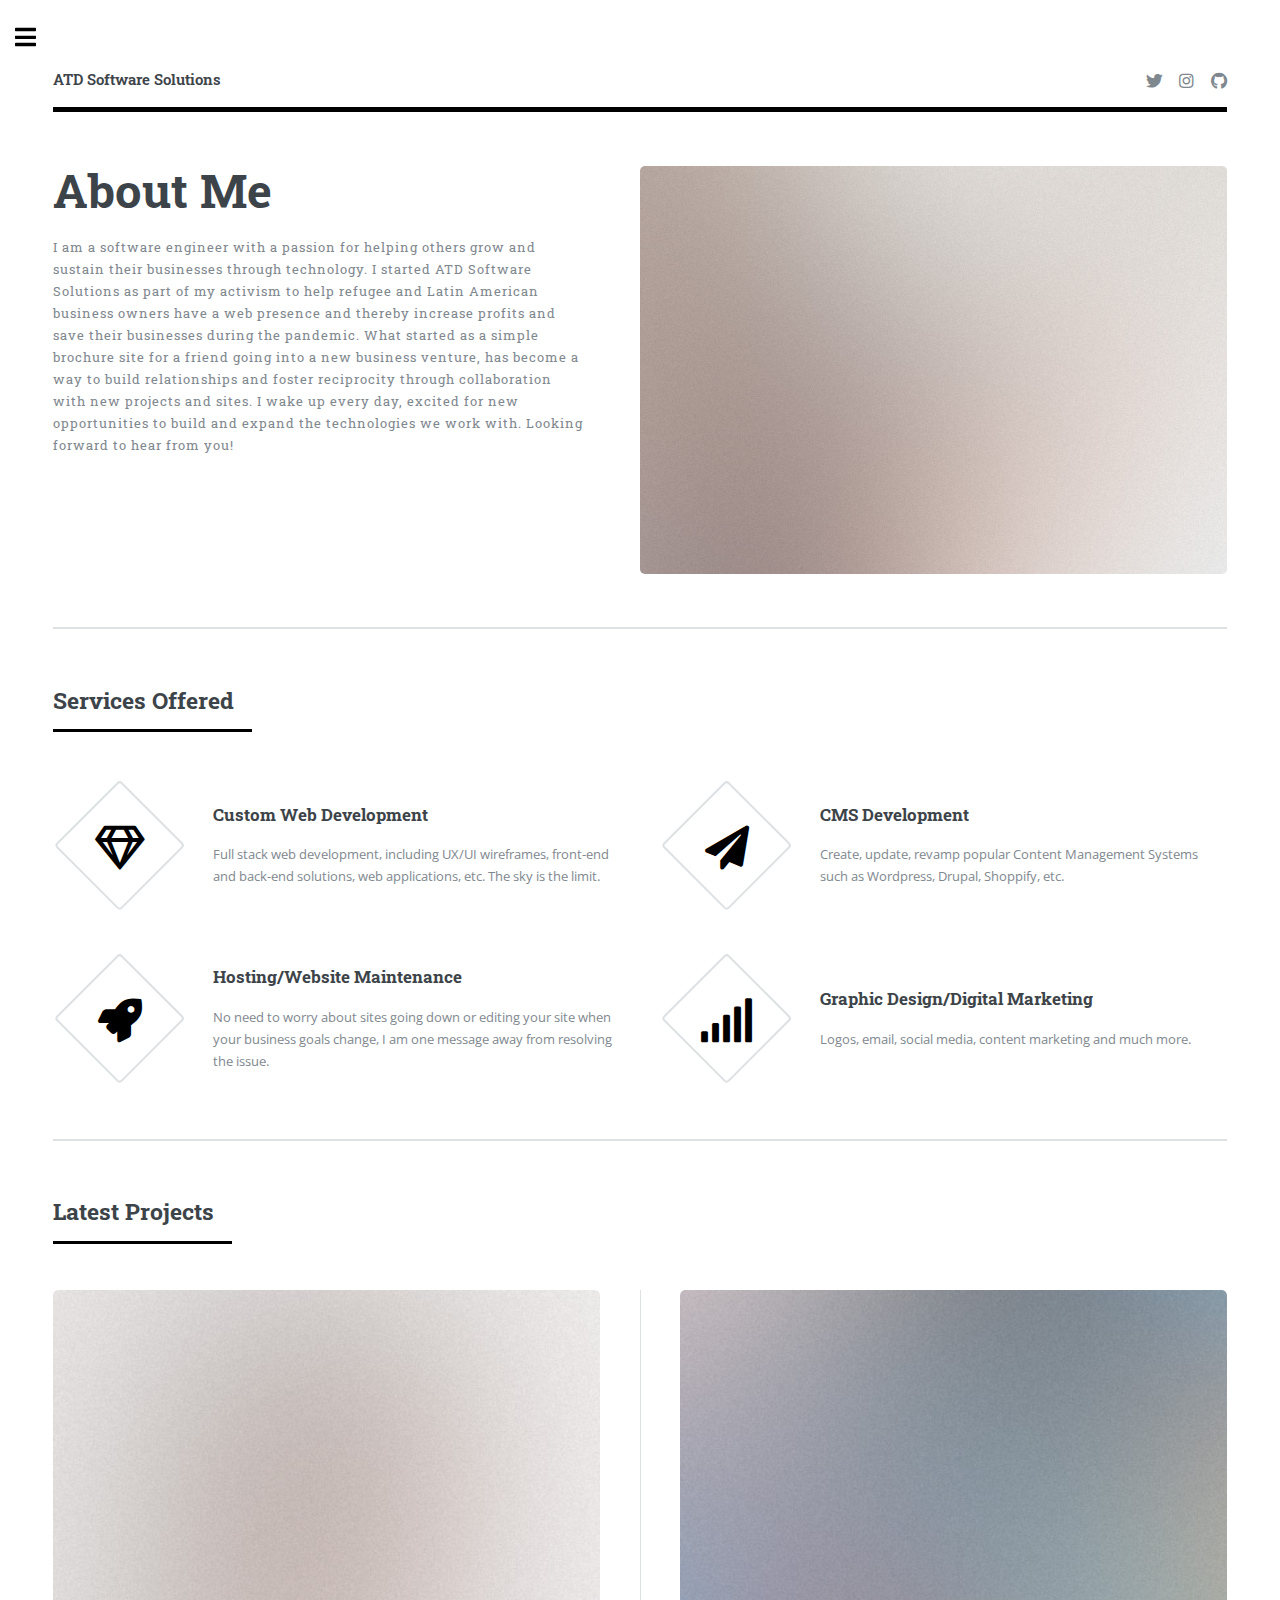
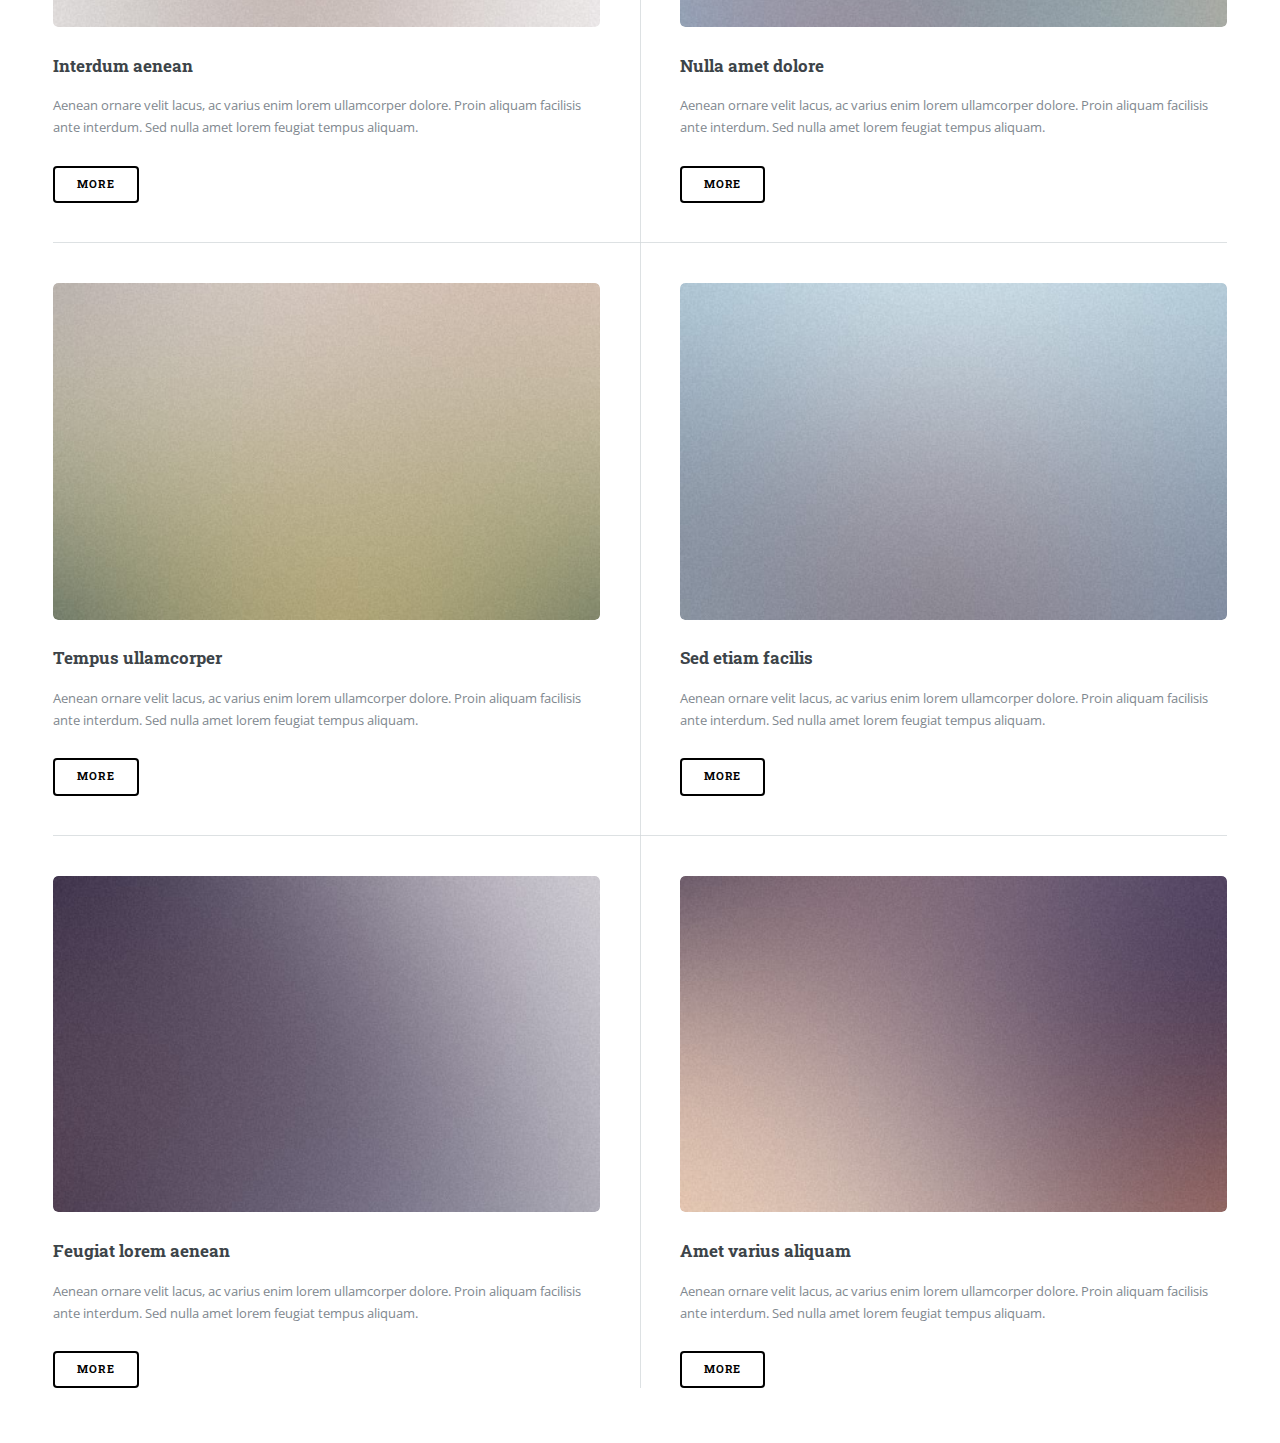
==== generic.html @ 8bf87905 "first commit" ====
<!DOCTYPE HTML>
<!--
	Editorial by HTML5 UP
	html5up.net | @ajlkn
	Free for personal and commercial use under the CCA 3.0 license (html5up.net/license)
-->
<html>
	<head>
		<title>Editorial by HTML5 UP</title>
		<meta charset="utf-8" />
		<meta name="viewport" content="width=device-width, initial-scale=1, user-scalable=no" />
		<link rel="stylesheet" href="assets/css/main.css" />
	</head>
	<body class="is-preload">

		<!-- Wrapper -->
			<div id="wrapper">

				<!-- Main -->
					<div id="main">
						<div class="inner">

							<!-- Header -->
								<header id="header">
									<a href="index.html" class="logo"><strong>ATD Software Solutions</strong></a>
									<ul class="icons">
										<li><a href="#" class="icon brands fa-twitter"><span class="label">Twitter</span></a></li>
										
										
										<li><a href="#" class="icon brands fa-instagram"><span class="label">Instagram</span></a></li>
										<li><a href="#" class="icon brands fa-github"><span class="label">Github</span></a></li>
									</ul>
								</header>

							<!-- Banner -->
								<section id="banner">
									<div class="content">
										<header>
											<h1>About Me</h1>
											<p>
												I am a software engineer with a passion for helping others grow and sustain their businesses through technology. I started ATD Software Solutions as part of my activism to help refugee and Latin American business owners have a web presence and thereby increase profits and save their businesses during the pandemic. What started as a simple brochure site for a friend going into a new business venture, has become a way to build relationships and foster reciprocity through collaboration with new projects and sites. I wake up every day, excited for new opportunities to build and expand the technologies we work with.  Looking forward to hear from you!
											</p>
											
										</header>
										<p>

										</p>
										
									</div>
									<span class="image object">
										<img src="images/pic10.jpg" alt="" />
									</span>
								</section>

							<!-- Section -->
								<section>
									<header class="major">
										<h2>Services Offered</h2>
									</header>
									<div class="features">
										<article>
											<span class="icon fa-gem"></span>
											<div class="content">
												<h3>Custom Web Development</h3>
												<p>Full stack web development, including UX/UI wireframes, front-end and back-end solutions, web applications, etc. The sky is the limit.</p>
											</div>
										</article>
										<article>
											<span class="icon solid fa-paper-plane"></span>
											<div class="content">
												<h3>CMS Development</h3>
												<p>Create, update, revamp popular Content Management Systems such as Wordpress, Drupal, Shoppify, etc. </p>
											</div>
										</article>
										<article>
											<span class="icon solid fa-rocket"></span>
											<div class="content">
												<h3>Hosting/Website Maintenance</h3>
												<p>No need to worry about sites going down or editing your site when your business goals change, I am one message away from resolving the issue.</p>
											</div>
										</article>
										<article>
											<span class="icon solid fa-signal"></span>
											<div class="content">
												<h3>Graphic Design/Digital Marketing</h3>
												<p>Logos, email, social media, content marketing and much more.</p>
											</div>
										</article>
									</div>
								</section>

							<!-- Section -->
								<section>
									<header class="major">
										<h2>Latest Projects</h2>
									</header>
									<div class="posts">
										<article>
											<a href="#" class="image"><img src="images/pic01.jpg" alt="" /></a>
											<h3>Interdum aenean</h3>
											<p>Aenean ornare velit lacus, ac varius enim lorem ullamcorper dolore. Proin aliquam facilisis ante interdum. Sed nulla amet lorem feugiat tempus aliquam.</p>
											<ul class="actions">
												<li><a href="#" class="button">More</a></li>
											</ul>
										</article>
										<article>
											<a href="#" class="image"><img src="images/pic02.jpg" alt="" /></a>
											<h3>Nulla amet dolore</h3>
											<p>Aenean ornare velit lacus, ac varius enim lorem ullamcorper dolore. Proin aliquam facilisis ante interdum. Sed nulla amet lorem feugiat tempus aliquam.</p>
											<ul class="actions">
												<li><a href="#" class="button">More</a></li>
											</ul>
										</article>
										<article>
											<a href="#" class="image"><img src="images/pic03.jpg" alt="" /></a>
											<h3>Tempus ullamcorper</h3>
											<p>Aenean ornare velit lacus, ac varius enim lorem ullamcorper dolore. Proin aliquam facilisis ante interdum. Sed nulla amet lorem feugiat tempus aliquam.</p>
											<ul class="actions">
												<li><a href="#" class="button">More</a></li>
											</ul>
										</article>
										<article>
											<a href="#" class="image"><img src="images/pic04.jpg" alt="" /></a>
											<h3>Sed etiam facilis</h3>
											<p>Aenean ornare velit lacus, ac varius enim lorem ullamcorper dolore. Proin aliquam facilisis ante interdum. Sed nulla amet lorem feugiat tempus aliquam.</p>
											<ul class="actions">
												<li><a href="#" class="button">More</a></li>
											</ul>
										</article>
										<article>
											<a href="#" class="image"><img src="images/pic05.jpg" alt="" /></a>
											<h3>Feugiat lorem aenean</h3>
											<p>Aenean ornare velit lacus, ac varius enim lorem ullamcorper dolore. Proin aliquam facilisis ante interdum. Sed nulla amet lorem feugiat tempus aliquam.</p>
											<ul class="actions">
												<li><a href="#" class="button">More</a></li>
											</ul>
										</article>
										<article>
											<a href="#" class="image"><img src="images/pic06.jpg" alt="" /></a>
											<h3>Amet varius aliquam</h3>
											<p>Aenean ornare velit lacus, ac varius enim lorem ullamcorper dolore. Proin aliquam facilisis ante interdum. Sed nulla amet lorem feugiat tempus aliquam.</p>
											<ul class="actions">
												<li><a href="#" class="button">More</a></li>
											</ul>
										</article>
									</div>
								</section>

						</div>
					</div>

				<!-- Sidebar -->
					<div id="sidebar">
						<div class="inner">

							

							<!-- Section -->
								<section>
									<header class="major">
										<h2>Get in touch</h2>
									</header>
									<p>We would love to hear from you! We are excited to make your ideas come to life. No matter the subject matter or complexity.</p>
									<ul class="contact">
										<li class="icon solid fa-envelope"><a href="#">info@alexisthe.dev</a></li>
										<li class="icon solid fa-home">945 Mckinney St #11123 Houston TX, 77002<br/></li>
										
									</ul>
								</section>

							<!-- Footer -->
								<footer id="footer">
									<p class="copyright">&copy; ATD Software Solutions. All rights reserved. Design: <a href="https://html5up.net">HTML5 UP</a>.</p>
								</footer>

						</div>
					</div>

			</div>

		<!-- Scripts -->
			<script src="assets/js/jquery.min.js"></script>
			<script src="assets/js/browser.min.js"></script>
			<script src="assets/js/breakpoints.min.js"></script>
			<script src="assets/js/util.js"></script>
			<script src="assets/js/main.js"></script>

	</body>
</html>
---- assets/css/main.css ----
@import url(fontawesome-all.min.css);
@import url("https://fonts.googleapis.com/css?family=Open+Sans:400,600,400italic,600italic|Roboto+Slab:400,700");
/*
	Editorial by HTML5 UP
	html5up.net | @ajlkn
	Free for personal and commercial use under the CCA 3.0 license (html5up.net/license)
*/
html, body, div, span, applet, object,
iframe, h1, h2, h3, h4, h5, h6, p, blockquote,
pre, a, abbr, acronym, address, big, cite,
code, del, dfn, em, img, ins, kbd, q, s, samp,
small, strike, strong, sub, sup, tt, var, b,
u, i, center, dl, dt, dd, ol, ul, li, fieldset,
form, label, legend, table, caption, tbody,
tfoot, thead, tr, th, td, article, aside,
canvas, details, embed, figure, figcaption,
footer, header, hgroup, menu, nav, output, ruby,
section, summary, time, mark, audio, video {
  margin: 0;
  padding: 0;
  border: 0;
  font-size: 100%;
  font: inherit;
  vertical-align: baseline; }

article, aside, details, figcaption, figure,
footer, header, hgroup, menu, nav, section {
  display: block; }

body {
  line-height: 1; }

ol, ul {
  list-style: none; }

blockquote, q {
  quotes: none; }
  blockquote:before, blockquote:after, q:before, q:after {
    content: '';
    content: none; }

table {
  border-collapse: collapse;
  border-spacing: 0; }

body {
  -webkit-text-size-adjust: none; }

mark {
  background-color: transparent;
  color: inherit; }

input::-moz-focus-inner {
  border: 0;
  padding: 0; }

input, select, textarea {
  -moz-appearance: none;
  -webkit-appearance: none;
  -ms-appearance: none;
  appearance: none; }

/* Basic */
@-ms-viewport {
  width: device-width; }

body {
  -ms-overflow-style: scrollbar; }

@media screen and (max-width: 480px) {
  html, body {
    min-width: 320px; } }

html {
  box-sizing: border-box; }

*, *:before, *:after {
  box-sizing: inherit; }

body {
  background: #ffffff; }
  body.is-preload *, body.is-preload *:before, body.is-preload *:after, body.is-resizing *, body.is-resizing *:before, body.is-resizing *:after {
    -moz-animation: none !important;
    -webkit-animation: none !important;
    -ms-animation: none !important;
    animation: none !important;
    -moz-transition: none !important;
    -webkit-transition: none !important;
    -ms-transition: none !important;
    transition: none !important; }

/* Type */
body, input, select, textarea {
  color: #7f888f;
  font-family: "Open Sans", sans-serif;
  font-size: 13pt;
  font-weight: 400;
  line-height: 1.65; }
  @media screen and (max-width: 1680px) {
    body, input, select, textarea {
      font-size: 11pt; } }
  @media screen and (max-width: 1280px) {
    body, input, select, textarea {
      font-size: 10pt; } }
  @media screen and (max-width: 360px) {
    body, input, select, textarea {
      font-size: 9pt; } }

a {
  -moz-transition: color 0.2s ease-in-out, border-bottom-color 0.2s ease-in-out;
  -webkit-transition: color 0.2s ease-in-out, border-bottom-color 0.2s ease-in-out;
  -ms-transition: color 0.2s ease-in-out, border-bottom-color 0.2s ease-in-out;
  transition: color 0.2s ease-in-out, border-bottom-color 0.2s ease-in-out;
  border-bottom: dotted 1px;
  color: white;
  text-decoration: none; }
  a:hover {
    border-bottom-color: black;
    color: black !important; }
    a:hover strong {
      color: inherit; }

strong, b {
  color: #3d4449;
  font-weight: 600; }

em, i {
  font-style: italic; }

p {
  margin: 0 0 2em 0; }

h1, h2, h3, h4, h5, h6 {
  color: #3d4449;
  font-family: "Roboto Slab", serif;
  font-weight: 700;
  line-height: 1.5;
  margin: 0 0 1em 0; }
  h1 a, h2 a, h3 a, h4 a, h5 a, h6 a {
    color: inherit;
    text-decoration: none;
    border-bottom: 0; }

h1 {
  font-size: 4em;
  margin: 0 0 0.5em 0;
  line-height: 1.3; }

h2 {
  font-size: 1.75em; }

h3 {
  font-size: 1.25em; }

h4 {
  font-size: 1.1em; }

h5 {
  font-size: 0.9em; }

h6 {
  font-size: 0.7em; }

@media screen and (max-width: 1680px) {
  h1 {
    font-size: 3.5em; } }

@media screen and (max-width: 980px) {
  h1 {
    font-size: 3.25em; } }

@media screen and (max-width: 736px) {
  h1 {
    font-size: 2em;
    line-height: 1.4; }
  h2 {
    font-size: 1.5em; } }

sub {
  font-size: 0.8em;
  position: relative;
  top: 0.5em; }

sup {
  font-size: 0.8em;
  position: relative;
  top: -0.5em; }

blockquote {
  border-left: solid 3px rgba(210, 215, 217, 0.75);
  font-style: italic;
  margin: 0 0 2em 0;
  padding: 0.5em 0 0.5em 2em; }

code {
  background: rgba(230, 235, 237, 0.25);
  border-radius: 0.375em;
  border: solid 1px rgba(210, 215, 217, 0.75);
  font-family: "Courier New", monospace;
  font-size: 0.9em;
  margin: 0 0.25em;
  padding: 0.25em 0.65em; }

pre {
  -webkit-overflow-scrolling: touch;
  font-family: "Courier New", monospace;
  font-size: 0.9em;
  margin: 0 0 2em 0; }
  pre code {
    display: block;
    line-height: 1.75;
    padding: 1em 1.5em;
    overflow-x: auto; }

hr {
  border: 0;
  border-bottom: solid 1px rgba(210, 215, 217, 0.75);
  margin: 2em 0; }
  hr.major {
    margin: 3em 0; }

.align-left {
  text-align: left; }

.align-center {
  text-align: center; }

.align-right {
  text-align: right; }

/* Row */
.row {
  display: flex;
  flex-wrap: wrap;
  box-sizing: border-box;
  align-items: stretch; }
  .row > * {
    box-sizing: border-box; }
  .row.gtr-uniform > * > :last-child {
    margin-bottom: 0; }
  .row.aln-left {
    justify-content: flex-start; }
  .row.aln-center {
    justify-content: center; }
  .row.aln-right {
    justify-content: flex-end; }
  .row.aln-top {
    align-items: flex-start; }
  .row.aln-middle {
    align-items: center; }
  .row.aln-bottom {
    align-items: flex-end; }
  .row > .imp {
    order: -1; }
  .row > .col-1 {
    width: 8.33333%; }
  .row > .off-1 {
    margin-left: 8.33333%; }
  .row > .col-2 {
    width: 16.66667%; }
  .row > .off-2 {
    margin-left: 16.66667%; }
  .row > .col-3 {
    width: 25%; }
  .row > .off-3 {
    margin-left: 25%; }
  .row > .col-4 {
    width: 33.33333%; }
  .row > .off-4 {
    margin-left: 33.33333%; }
  .row > .col-5 {
    width: 41.66667%; }
  .row > .off-5 {
    margin-left: 41.66667%; }
  .row > .col-6 {
    width: 50%; }
  .row > .off-6 {
    margin-left: 50%; }
  .row > .col-7 {
    width: 58.33333%; }
  .row > .off-7 {
    margin-left: 58.33333%; }
  .row > .col-8 {
    width: 66.66667%; }
  .row > .off-8 {
    margin-left: 66.66667%; }
  .row > .col-9 {
    width: 75%; }
  .row > .off-9 {
    margin-left: 75%; }
  .row > .col-10 {
    width: 83.33333%; }
  .row > .off-10 {
    margin-left: 83.33333%; }
  .row > .col-11 {
    width: 91.66667%; }
  .row > .off-11 {
    margin-left: 91.66667%; }
  .row > .col-12 {
    width: 100%; }
  .row > .off-12 {
    margin-left: 100%; }
  .row.gtr-0 {
    margin-top: 0;
    margin-left: 0em; }
    .row.gtr-0 > * {
      padding: 0 0 0 0em; }
    .row.gtr-0.gtr-uniform {
      margin-top: 0em; }
      .row.gtr-0.gtr-uniform > * {
        padding-top: 0em; }
  .row.gtr-25 {
    margin-top: 0;
    margin-left: -0.375em; }
    .row.gtr-25 > * {
      padding: 0 0 0 0.375em; }
    .row.gtr-25.gtr-uniform {
      margin-top: -0.375em; }
      .row.gtr-25.gtr-uniform > * {
        padding-top: 0.375em; }
  .row.gtr-50 {
    margin-top: 0;
    margin-left: -0.75em; }
    .row.gtr-50 > * {
      padding: 0 0 0 0.75em; }
    .row.gtr-50.gtr-uniform {
      margin-top: -0.75em; }
      .row.gtr-50.gtr-uniform > * {
        padding-top: 0.75em; }
  .row {
    margin-top: 0;
    margin-left: -1.5em; }
    .row > * {
      padding: 0 0 0 1.5em; }
    .row.gtr-uniform {
      margin-top: -1.5em; }
      .row.gtr-uniform > * {
        padding-top: 1.5em; }
  .row.gtr-150 {
    margin-top: 0;
    margin-left: -2.25em; }
    .row.gtr-150 > * {
      padding: 0 0 0 2.25em; }
    .row.gtr-150.gtr-uniform {
      margin-top: -2.25em; }
      .row.gtr-150.gtr-uniform > * {
        padding-top: 2.25em; }
  .row.gtr-200 {
    margin-top: 0;
    margin-left: -3em; }
    .row.gtr-200 > * {
      padding: 0 0 0 3em; }
    .row.gtr-200.gtr-uniform {
      margin-top: -3em; }
      .row.gtr-200.gtr-uniform > * {
        padding-top: 3em; }
  @media screen and (max-width: 1680px) {
    .row {
      display: flex;
      flex-wrap: wrap;
      box-sizing: border-box;
      align-items: stretch; }
      .row > * {
        box-sizing: border-box; }
      .row.gtr-uniform > * > :last-child {
        margin-bottom: 0; }
      .row.aln-left {
        justify-content: flex-start; }
      .row.aln-center {
        justify-content: center; }
      .row.aln-right {
        justify-content: flex-end; }
      .row.aln-top {
        align-items: flex-start; }
      .row.aln-middle {
        align-items: center; }
      .row.aln-bottom {
        align-items: flex-end; }
      .row > .imp-xlarge {
        order: -1; }
      .row > .col-1-xlarge {
        width: 8.33333%; }
      .row > .off-1-xlarge {
        margin-left: 8.33333%; }
      .row > .col-2-xlarge {
        width: 16.66667%; }
      .row > .off-2-xlarge {
        margin-left: 16.66667%; }
      .row > .col-3-xlarge {
        width: 25%; }
      .row > .off-3-xlarge {
        margin-left: 25%; }
      .row > .col-4-xlarge {
        width: 33.33333%; }
      .row > .off-4-xlarge {
        margin-left: 33.33333%; }
      .row > .col-5-xlarge {
        width: 41.66667%; }
      .row > .off-5-xlarge {
        margin-left: 41.66667%; }
      .row > .col-6-xlarge {
        width: 50%; }
      .row > .off-6-xlarge {
        margin-left: 50%; }
      .row > .col-7-xlarge {
        width: 58.33333%; }
      .row > .off-7-xlarge {
        margin-left: 58.33333%; }
      .row > .col-8-xlarge {
        width: 66.66667%; }
      .row > .off-8-xlarge {
        margin-left: 66.66667%; }
      .row > .col-9-xlarge {
        width: 75%; }
      .row > .off-9-xlarge {
        margin-left: 75%; }
      .row > .col-10-xlarge {
        width: 83.33333%; }
      .row > .off-10-xlarge {
        margin-left: 83.33333%; }
      .row > .col-11-xlarge {
        width: 91.66667%; }
      .row > .off-11-xlarge {
        margin-left: 91.66667%; }
      .row > .col-12-xlarge {
        width: 100%; }
      .row > .off-12-xlarge {
        margin-left: 100%; }
      .row.gtr-0 {
        margin-top: 0;
        margin-left: 0em; }
        .row.gtr-0 > * {
          padding: 0 0 0 0em; }
        .row.gtr-0.gtr-uniform {
          margin-top: 0em; }
          .row.gtr-0.gtr-uniform > * {
            padding-top: 0em; }
      .row.gtr-25 {
        margin-top: 0;
        margin-left: -0.375em; }
        .row.gtr-25 > * {
          padding: 0 0 0 0.375em; }
        .row.gtr-25.gtr-uniform {
          margin-top: -0.375em; }
          .row.gtr-25.gtr-uniform > * {
            padding-top: 0.375em; }
      .row.gtr-50 {
        margin-top: 0;
        margin-left: -0.75em; }
        .row.gtr-50 > * {
          padding: 0 0 0 0.75em; }
        .row.gtr-50.gtr-uniform {
          margin-top: -0.75em; }
          .row.gtr-50.gtr-uniform > * {
            padding-top: 0.75em; }
      .row {
        margin-top: 0;
        margin-left: -1.5em; }
        .row > * {
          padding: 0 0 0 1.5em; }
        .row.gtr-uniform {
          margin-top: -1.5em; }
          .row.gtr-uniform > * {
            padding-top: 1.5em; }
      .row.gtr-150 {
        margin-top: 0;
        margin-left: -2.25em; }
        .row.gtr-150 > * {
          padding: 0 0 0 2.25em; }
        .row.gtr-150.gtr-uniform {
          margin-top: -2.25em; }
          .row.gtr-150.gtr-uniform > * {
            padding-top: 2.25em; }
      .row.gtr-200 {
        margin-top: 0;
        margin-left: -3em; }
        .row.gtr-200 > * {
          padding: 0 0 0 3em; }
        .row.gtr-200.gtr-uniform {
          margin-top: -3em; }
          .row.gtr-200.gtr-uniform > * {
            padding-top: 3em; } }
  @media screen and (max-width: 1280px) {
    .row {
      display: flex;
      flex-wrap: wrap;
      box-sizing: border-box;
      align-items: stretch; }
      .row > * {
        box-sizing: border-box; }
      .row.gtr-uniform > * > :last-child {
        margin-bottom: 0; }
      .row.aln-left {
        justify-content: flex-start; }
      .row.aln-center {
        justify-content: center; }
      .row.aln-right {
        justify-content: flex-end; }
      .row.aln-top {
        align-items: flex-start; }
      .row.aln-middle {
        align-items: center; }
      .row.aln-bottom {
        align-items: flex-end; }
      .row > .imp-large {
        order: -1; }
      .row > .col-1-large {
        width: 8.33333%; }
      .row > .off-1-large {
        margin-left: 8.33333%; }
      .row > .col-2-large {
        width: 16.66667%; }
      .row > .off-2-large {
        margin-left: 16.66667%; }
      .row > .col-3-large {
        width: 25%; }
      .row > .off-3-large {
        margin-left: 25%; }
      .row > .col-4-large {
        width: 33.33333%; }
      .row > .off-4-large {
        margin-left: 33.33333%; }
      .row > .col-5-large {
        width: 41.66667%; }
      .row > .off-5-large {
        margin-left: 41.66667%; }
      .row > .col-6-large {
        width: 50%; }
      .row > .off-6-large {
        margin-left: 50%; }
      .row > .col-7-large {
        width: 58.33333%; }
      .row > .off-7-large {
        margin-left: 58.33333%; }
      .row > .col-8-large {
        width: 66.66667%; }
      .row > .off-8-large {
        margin-left: 66.66667%; }
      .row > .col-9-large {
        width: 75%; }
      .row > .off-9-large {
        margin-left: 75%; }
      .row > .col-10-large {
        width: 83.33333%; }
      .row > .off-10-large {
        margin-left: 83.33333%; }
      .row > .col-11-large {
        width: 91.66667%; }
      .row > .off-11-large {
        margin-left: 91.66667%; }
      .row > .col-12-large {
        width: 100%; }
      .row > .off-12-large {
        margin-left: 100%; }
      .row.gtr-0 {
        margin-top: 0;
        margin-left: 0em; }
        .row.gtr-0 > * {
          padding: 0 0 0 0em; }
        .row.gtr-0.gtr-uniform {
          margin-top: 0em; }
          .row.gtr-0.gtr-uniform > * {
            padding-top: 0em; }
      .row.gtr-25 {
        margin-top: 0;
        margin-left: -0.375em; }
        .row.gtr-25 > * {
          padding: 0 0 0 0.375em; }
        .row.gtr-25.gtr-uniform {
          margin-top: -0.375em; }
          .row.gtr-25.gtr-uniform > * {
            padding-top: 0.375em; }
      .row.gtr-50 {
        margin-top: 0;
        margin-left: -0.75em; }
        .row.gtr-50 > * {
          padding: 0 0 0 0.75em; }
        .row.gtr-50.gtr-uniform {
          margin-top: -0.75em; }
          .row.gtr-50.gtr-uniform > * {
            padding-top: 0.75em; }
      .row {
        margin-top: 0;
        margin-left: -1.5em; }
        .row > * {
          padding: 0 0 0 1.5em; }
        .row.gtr-uniform {
          margin-top: -1.5em; }
          .row.gtr-uniform > * {
            padding-top: 1.5em; }
      .row.gtr-150 {
        margin-top: 0;
        margin-left: -2.25em; }
        .row.gtr-150 > * {
          padding: 0 0 0 2.25em; }
        .row.gtr-150.gtr-uniform {
          margin-top: -2.25em; }
          .row.gtr-150.gtr-uniform > * {
            padding-top: 2.25em; }
      .row.gtr-200 {
        margin-top: 0;
        margin-left: -3em; }
        .row.gtr-200 > * {
          padding: 0 0 0 3em; }
        .row.gtr-200.gtr-uniform {
          margin-top: -3em; }
          .row.gtr-200.gtr-uniform > * {
            padding-top: 3em; } }
  @media screen and (max-width: 980px) {
    .row {
      display: flex;
      flex-wrap: wrap;
      box-sizing: border-box;
      align-items: stretch; }
      .row > * {
        box-sizing: border-box; }
      .row.gtr-uniform > * > :last-child {
        margin-bottom: 0; }
      .row.aln-left {
        justify-content: flex-start; }
      .row.aln-center {
        justify-content: center; }
      .row.aln-right {
        justify-content: flex-end; }
      .row.aln-top {
        align-items: flex-start; }
      .row.aln-middle {
        align-items: center; }
      .row.aln-bottom {
        align-items: flex-end; }
      .row > .imp-medium {
        order: -1; }
      .row > .col-1-medium {
        width: 8.33333%; }
      .row > .off-1-medium {
        margin-left: 8.33333%; }
      .row > .col-2-medium {
        width: 16.66667%; }
      .row > .off-2-medium {
        margin-left: 16.66667%; }
      .row > .col-3-medium {
        width: 25%; }
      .row > .off-3-medium {
        margin-left: 25%; }
      .row > .col-4-medium {
        width: 33.33333%; }
      .row > .off-4-medium {
        margin-left: 33.33333%; }
      .row > .col-5-medium {
        width: 41.66667%; }
      .row > .off-5-medium {
        margin-left: 41.66667%; }
      .row > .col-6-medium {
        width: 50%; }
      .row > .off-6-medium {
        margin-left: 50%; }
      .row > .col-7-medium {
        width: 58.33333%; }
      .row > .off-7-medium {
        margin-left: 58.33333%; }
      .row > .col-8-medium {
        width: 66.66667%; }
      .row > .off-8-medium {
        margin-left: 66.66667%; }
      .row > .col-9-medium {
        width: 75%; }
      .row > .off-9-medium {
        margin-left: 75%; }
      .row > .col-10-medium {
        width: 83.33333%; }
      .row > .off-10-medium {
        margin-left: 83.33333%; }
      .row > .col-11-medium {
        width: 91.66667%; }
      .row > .off-11-medium {
        margin-left: 91.66667%; }
      .row > .col-12-medium {
        width: 100%; }
      .row > .off-12-medium {
        margin-left: 100%; }
      .row.gtr-0 {
        margin-top: 0;
        margin-left: 0em; }
        .row.gtr-0 > * {
          padding: 0 0 0 0em; }
        .row.gtr-0.gtr-uniform {
          margin-top: 0em; }
          .row.gtr-0.gtr-uniform > * {
            padding-top: 0em; }
      .row.gtr-25 {
        margin-top: 0;
        margin-left: -0.375em; }
        .row.gtr-25 > * {
          padding: 0 0 0 0.375em; }
        .row.gtr-25.gtr-uniform {
          margin-top: -0.375em; }
          .row.gtr-25.gtr-uniform > * {
            padding-top: 0.375em; }
      .row.gtr-50 {
        margin-top: 0;
        margin-left: -0.75em; }
        .row.gtr-50 > * {
          padding: 0 0 0 0.75em; }
        .row.gtr-50.gtr-uniform {
          margin-top: -0.75em; }
          .row.gtr-50.gtr-uniform > * {
            padding-top: 0.75em; }
      .row {
        margin-top: 0;
        margin-left: -1.5em; }
        .row > * {
          padding: 0 0 0 1.5em; }
        .row.gtr-uniform {
          margin-top: -1.5em; }
          .row.gtr-uniform > * {
            padding-top: 1.5em; }
      .row.gtr-150 {
        margin-top: 0;
        margin-left: -2.25em; }
        .row.gtr-150 > * {
          padding: 0 0 0 2.25em; }
        .row.gtr-150.gtr-uniform {
          margin-top: -2.25em; }
          .row.gtr-150.gtr-uniform > * {
            padding-top: 2.25em; }
      .row.gtr-200 {
        margin-top: 0;
        margin-left: -3em; }
        .row.gtr-200 > * {
          padding: 0 0 0 3em; }
        .row.gtr-200.gtr-uniform {
          margin-top: -3em; }
          .row.gtr-200.gtr-uniform > * {
            padding-top: 3em; } }
  @media screen and (max-width: 736px) {
    .row {
      display: flex;
      flex-wrap: wrap;
      box-sizing: border-box;
      align-items: stretch; }
      .row > * {
        box-sizing: border-box; }
      .row.gtr-uniform > * > :last-child {
        margin-bottom: 0; }
      .row.aln-left {
        justify-content: flex-start; }
      .row.aln-center {
        justify-content: center; }
      .row.aln-right {
        justify-content: flex-end; }
      .row.aln-top {
        align-items: flex-start; }
      .row.aln-middle {
        align-items: center; }
      .row.aln-bottom {
        align-items: flex-end; }
      .row > .imp-small {
        order: -1; }
      .row > .col-1-small {
        width: 8.33333%; }
      .row > .off-1-small {
        margin-left: 8.33333%; }
      .row > .col-2-small {
        width: 16.66667%; }
      .row > .off-2-small {
        margin-left: 16.66667%; }
      .row > .col-3-small {
        width: 25%; }
      .row > .off-3-small {
        margin-left: 25%; }
      .row > .col-4-small {
        width: 33.33333%; }
      .row > .off-4-small {
        margin-left: 33.33333%; }
      .row > .col-5-small {
        width: 41.66667%; }
      .row > .off-5-small {
        margin-left: 41.66667%; }
      .row > .col-6-small {
        width: 50%; }
      .row > .off-6-small {
        margin-left: 50%; }
      .row > .col-7-small {
        width: 58.33333%; }
      .row > .off-7-small {
        margin-left: 58.33333%; }
      .row > .col-8-small {
        width: 66.66667%; }
      .row > .off-8-small {
        margin-left: 66.66667%; }
      .row > .col-9-small {
        width: 75%; }
      .row > .off-9-small {
        margin-left: 75%; }
      .row > .col-10-small {
        width: 83.33333%; }
      .row > .off-10-small {
        margin-left: 83.33333%; }
      .row > .col-11-small {
        width: 91.66667%; }
      .row > .off-11-small {
        margin-left: 91.66667%; }
      .row > .col-12-small {
        width: 100%; }
      .row > .off-12-small {
        margin-left: 100%; }
      .row.gtr-0 {
        margin-top: 0;
        margin-left: 0em; }
        .row.gtr-0 > * {
          padding: 0 0 0 0em; }
        .row.gtr-0.gtr-uniform {
          margin-top: 0em; }
          .row.gtr-0.gtr-uniform > * {
            padding-top: 0em; }
      .row.gtr-25 {
        margin-top: 0;
        margin-left: -0.375em; }
        .row.gtr-25 > * {
          padding: 0 0 0 0.375em; }
        .row.gtr-25.gtr-uniform {
          margin-top: -0.375em; }
          .row.gtr-25.gtr-uniform > * {
            padding-top: 0.375em; }
      .row.gtr-50 {
        margin-top: 0;
        margin-left: -0.75em; }
        .row.gtr-50 > * {
          padding: 0 0 0 0.75em; }
        .row.gtr-50.gtr-uniform {
          margin-top: -0.75em; }
          .row.gtr-50.gtr-uniform > * {
            padding-top: 0.75em; }
      .row {
        margin-top: 0;
        margin-left: -1.5em; }
        .row > * {
          padding: 0 0 0 1.5em; }
        .row.gtr-uniform {
          margin-top: -1.5em; }
          .row.gtr-uniform > * {
            padding-top: 1.5em; }
      .row.gtr-150 {
        margin-top: 0;
        margin-left: -2.25em; }
        .row.gtr-150 > * {
          padding: 0 0 0 2.25em; }
        .row.gtr-150.gtr-uniform {
          margin-top: -2.25em; }
          .row.gtr-150.gtr-uniform > * {
            padding-top: 2.25em; }
      .row.gtr-200 {
        margin-top: 0;
        margin-left: -3em; }
        .row.gtr-200 > * {
          padding: 0 0 0 3em; }
        .row.gtr-200.gtr-uniform {
          margin-top: -3em; }
          .row.gtr-200.gtr-uniform > * {
            padding-top: 3em; } }
  @media screen and (max-width: 480px) {
    .row {
      display: flex;
      flex-wrap: wrap;
      box-sizing: border-box;
      align-items: stretch; }
      .row > * {
        box-sizing: border-box; }
      .row.gtr-uniform > * > :last-child {
        margin-bottom: 0; }
      .row.aln-left {
        justify-content: flex-start; }
      .row.aln-center {
        justify-content: center; }
      .row.aln-right {
        justify-content: flex-end; }
      .row.aln-top {
        align-items: flex-start; }
      .row.aln-middle {
        align-items: center; }
      .row.aln-bottom {
        align-items: flex-end; }
      .row > .imp-xsmall {
        order: -1; }
      .row > .col-1-xsmall {
        width: 8.33333%; }
      .row > .off-1-xsmall {
        margin-left: 8.33333%; }
      .row > .col-2-xsmall {
        width: 16.66667%; }
      .row > .off-2-xsmall {
        margin-left: 16.66667%; }
      .row > .col-3-xsmall {
        width: 25%; }
      .row > .off-3-xsmall {
        margin-left: 25%; }
      .row > .col-4-xsmall {
        width: 33.33333%; }
      .row > .off-4-xsmall {
        margin-left: 33.33333%; }
      .row > .col-5-xsmall {
        width: 41.66667%; }
      .row > .off-5-xsmall {
        margin-left: 41.66667%; }
      .row > .col-6-xsmall {
        width: 50%; }
      .row > .off-6-xsmall {
        margin-left: 50%; }
      .row > .col-7-xsmall {
        width: 58.33333%; }
      .row > .off-7-xsmall {
        margin-left: 58.33333%; }
      .row > .col-8-xsmall {
        width: 66.66667%; }
      .row > .off-8-xsmall {
        margin-left: 66.66667%; }
      .row > .col-9-xsmall {
        width: 75%; }
      .row > .off-9-xsmall {
        margin-left: 75%; }
      .row > .col-10-xsmall {
        width: 83.33333%; }
      .row > .off-10-xsmall {
        margin-left: 83.33333%; }
      .row > .col-11-xsmall {
        width: 91.66667%; }
      .row > .off-11-xsmall {
        margin-left: 91.66667%; }
      .row > .col-12-xsmall {
        width: 100%; }
      .row > .off-12-xsmall {
        margin-left: 100%; }
      .row.gtr-0 {
        margin-top: 0;
        margin-left: 0em; }
        .row.gtr-0 > * {
          padding: 0 0 0 0em; }
        .row.gtr-0.gtr-uniform {
          margin-top: 0em; }
          .row.gtr-0.gtr-uniform > * {
            padding-top: 0em; }
      .row.gtr-25 {
        margin-top: 0;
        margin-left: -0.375em; }
        .row.gtr-25 > * {
          padding: 0 0 0 0.375em; }
        .row.gtr-25.gtr-uniform {
          margin-top: -0.375em; }
          .row.gtr-25.gtr-uniform > * {
            padding-top: 0.375em; }
      .row.gtr-50 {
        margin-top: 0;
        margin-left: -0.75em; }
        .row.gtr-50 > * {
          padding: 0 0 0 0.75em; }
        .row.gtr-50.gtr-uniform {
          margin-top: -0.75em; }
          .row.gtr-50.gtr-uniform > * {
            padding-top: 0.75em; }
      .row {
        margin-top: 0;
        margin-left: -1.5em; }
        .row > * {
          padding: 0 0 0 1.5em; }
        .row.gtr-uniform {
          margin-top: -1.5em; }
          .row.gtr-uniform > * {
            padding-top: 1.5em; }
      .row.gtr-150 {
        margin-top: 0;
        margin-left: -2.25em; }
        .row.gtr-150 > * {
          padding: 0 0 0 2.25em; }
        .row.gtr-150.gtr-uniform {
          margin-top: -2.25em; }
          .row.gtr-150.gtr-uniform > * {
            padding-top: 2.25em; }
      .row.gtr-200 {
        margin-top: 0;
        margin-left: -3em; }
        .row.gtr-200 > * {
          padding: 0 0 0 3em; }
        .row.gtr-200.gtr-uniform {
          margin-top: -3em; }
          .row.gtr-200.gtr-uniform > * {
            padding-top: 3em; } }

/* Section/Article */
section.special, article.special {
  text-align: center; }

header p {
  font-family: "Roboto Slab", serif;
  font-size: 1em;
  font-weight: 400;
  letter-spacing: 0.075em;
  margin-top: -0.5em;
  text-transform: none; }

header.major > :last-child {
  border-bottom: solid 3px black;
  display: inline-block;
  margin: 0 0 2em 0;
  padding: 0 0.75em 0.5em 0; }

header.main > :last-child {
  margin: 0 0 1em 0; }

/* Form */
form {
  margin: 0 0 2em 0; }

label {
  color: #3d4449;
  display: block;
  font-size: 0.9em;
  font-weight: 600;
  margin: 0 0 1em 0; }

input[type="text"],
input[type="password"],
input[type="email"],
input[type="tel"],
input[type="search"],
input[type="url"],
select,
textarea {
  -moz-appearance: none;
  -webkit-appearance: none;
  -ms-appearance: none;
  appearance: none;
  background: #ffffff;
  border-radius: 0.375em;
  border: none;
  border: solid 1px rgba(210, 215, 217, 0.75);
  color: inherit;
  display: block;
  outline: 0;
  padding: 0 1em;
  text-decoration: none;
  width: 100%; }
  input[type="text"]:invalid,
  input[type="password"]:invalid,
  input[type="email"]:invalid,
  input[type="tel"]:invalid,
  input[type="search"]:invalid,
  input[type="url"]:invalid,
  select:invalid,
  textarea:invalid {
    box-shadow: none; }
  input[type="text"]:focus,
  input[type="password"]:focus,
  input[type="email"]:focus,
  input[type="tel"]:focus,
  input[type="search"]:focus,
  input[type="url"]:focus,
  select:focus,
  textarea:focus {
    border-color: #f56a6a;
    box-shadow: 0 0 0 1px #f56a6a; }

select {
  background-image: url("data:image/svg+xml;charset=utf8,%3Csvg xmlns='http://www.w3.org/2000/svg' width='40' height='40' preserveAspectRatio='none' viewBox='0 0 40 40'%3E%3Cpath d='M9.4,12.3l10.4,10.4l10.4-10.4c0.2-0.2,0.5-0.4,0.9-0.4c0.3,0,0.6,0.1,0.9,0.4l3.3,3.3c0.2,0.2,0.4,0.5,0.4,0.9 c0,0.4-0.1,0.6-0.4,0.9L20.7,31.9c-0.2,0.2-0.5,0.4-0.9,0.4c-0.3,0-0.6-0.1-0.9-0.4L4.3,17.3c-0.2-0.2-0.4-0.5-0.4-0.9 c0-0.4,0.1-0.6,0.4-0.9l3.3-3.3c0.2-0.2,0.5-0.4,0.9-0.4S9.1,12.1,9.4,12.3z' fill='rgba(210, 215, 217, 0.75)' /%3E%3C/svg%3E");
  background-size: 1.25em;
  background-repeat: no-repeat;
  background-position: calc(100% - 1em) center;
  height: 2.75em;
  padding-right: 2.75em;
  text-overflow: ellipsis; }
  select option {
    color: #3d4449;
    background: #ffffff; }
  select:focus::-ms-value {
    background-color: transparent; }
  select::-ms-expand {
    display: none; }

input[type="text"],
input[type="password"],
input[type="email"],
input[type="tel"],
input[type="search"],
input[type="url"],
select {
  height: 2.75em; }

textarea {
  padding: 0.75em 1em; }

input[type="checkbox"],
input[type="radio"] {
  -moz-appearance: none;
  -webkit-appearance: none;
  -ms-appearance: none;
  appearance: none;
  display: block;
  float: left;
  margin-right: -2em;
  opacity: 0;
  width: 1em;
  z-index: -1; }
  input[type="checkbox"] + label,
  input[type="radio"] + label {
    text-decoration: none;
    color: #7f888f;
    cursor: pointer;
    display: inline-block;
    font-size: 1em;
    font-weight: 400;
    padding-left: 2.4em;
    padding-right: 0.75em;
    position: relative; }
    input[type="checkbox"] + label:before,
    input[type="radio"] + label:before {
      -moz-osx-font-smoothing: grayscale;
      -webkit-font-smoothing: antialiased;
      display: inline-block;
      font-style: normal;
      font-variant: normal;
      text-rendering: auto;
      line-height: 1;
      text-transform: none !important;
      font-family: 'Font Awesome 5 Free';
      font-weight: 900; }
    input[type="checkbox"] + label:before,
    input[type="radio"] + label:before {
      background: #ffffff;
      border-radius: 0.375em;
      border: solid 1px rgba(210, 215, 217, 0.75);
      content: '';
      display: inline-block;
      font-size: 0.8em;
      height: 2.0625em;
      left: 0;
      line-height: 2.0625em;
      position: absolute;
      text-align: center;
      top: 0;
      width: 2.0625em; }
  input[type="checkbox"]:checked + label:before,
  input[type="radio"]:checked + label:before {
    background: #3d4449;
    border-color: #3d4449;
    color: #ffffff;
    content: '\f00c'; }
  input[type="checkbox"]:focus + label:before,
  input[type="radio"]:focus + label:before {
    border-color: #f56a6a;
    box-shadow: 0 0 0 1px #f56a6a; }

input[type="checkbox"] + label:before {
  border-radius: 0.375em; }

input[type="radio"] + label:before {
  border-radius: 100%; }

::-webkit-input-placeholder {
  color: #9fa3a6 !important;
  opacity: 1.0; }

:-moz-placeholder {
  color: #9fa3a6 !important;
  opacity: 1.0; }

::-moz-placeholder {
  color: #9fa3a6 !important;
  opacity: 1.0; }

:-ms-input-placeholder {
  color: #9fa3a6 !important;
  opacity: 1.0; }

/* Box */
.box {
  border-radius: 0.375em;
  border: solid 1px rgba(210, 215, 217, 0.75);
  margin-bottom: 2em;
  padding: 1.5em; }
  .box > :last-child,
  .box > :last-child > :last-child,
  .box > :last-child > :last-child > :last-child {
    margin-bottom: 0; }
  .box.alt {
    border: 0;
    border-radius: 0;
    padding: 0; }

/* Icon */
.icon {
  text-decoration: none;
  border-bottom: none;
  position: relative; }
  .icon:before {
    -moz-osx-font-smoothing: grayscale;
    -webkit-font-smoothing: antialiased;
    display: inline-block;
    font-style: normal;
    font-variant: normal;
    text-rendering: auto;
    line-height: 1;
    text-transform: none !important;
    font-family: 'Font Awesome 5 Free';
    font-weight: 400; }
  .icon > .label {
    display: none; }
  .icon:before {
    line-height: inherit; }
  .icon.solid:before {
    font-weight: 900; }
  .icon.brands:before {
    font-family: 'Font Awesome 5 Brands'; }

/* Image */
.image {
  border-radius: 0.375em;
  border: 0;
  display: inline-block;
  position: relative; }
  .image img {
    border-radius: 0.375em;
    display: block; }
  .image.left, .image.right {
    max-width: 40%; }
    .image.left img, .image.right img {
      width: 100%; }
  .image.left {
    float: left;
    padding: 0 1.5em 1em 0;
    top: 0.25em; }
  .image.right {
    float: right;
    padding: 0 0 1em 1.5em;
    top: 0.25em; }
  .image.fit {
    display: block;
    margin: 0 0 2em 0;
    width: 100%; }
    .image.fit img {
      width: 100%; }
  .image.main {
    display: block;
    margin: 0 0 3em 0;
    width: 100%; }
    .image.main img {
      width: 100%; }

a.image {
  overflow: hidden; }
  a.image img {
    -moz-transition: -moz-transform 0.2s ease;
    -webkit-transition: -webkit-transform 0.2s ease;
    -ms-transition: -ms-transform 0.2s ease;
    transition: transform 0.2s ease; }
  a.image:hover img {
    -moz-transform: scale(1.075);
    -webkit-transform: scale(1.075);
    -ms-transform: scale(1.075);
    transform: scale(1.075); }

/* List */
ol {
  list-style: decimal;
  margin: 0 0 2em 0;
  padding-left: 1.25em; }
  ol li {
    padding-left: 0.25em; }

ul {
  list-style: disc;
  margin: 0 0 2em 0;
  padding-left: 1em; }
  ul li {
    padding-left: 0.5em; }
  ul.alt {
    list-style: none;
    padding-left: 0; }
    ul.alt li {
      border-top: solid 1px rgba(210, 215, 217, 0.75);
      padding: 0.5em 0; }
      ul.alt li:first-child {
        border-top: 0;
        padding-top: 0; }

dl {
  margin: 0 0 2em 0; }
  dl dt {
    display: block;
    font-weight: 600;
    margin: 0 0 1em 0; }
  dl dd {
    margin-left: 2em; }

/* Actions */
ul.actions {
  display: -moz-flex;
  display: -webkit-flex;
  display: -ms-flex;
  display: flex;
  cursor: default;
  list-style: none;
  margin-left: -1em;
  padding-left: 0; }
  ul.actions li {
    padding: 0 0 0 1em;
    vertical-align: middle; }
  ul.actions.special {
    -moz-justify-content: center;
    -webkit-justify-content: center;
    -ms-justify-content: center;
    justify-content: center;
    width: 100%;
    margin-left: 0; }
    ul.actions.special li:first-child {
      padding-left: 0; }
  ul.actions.stacked {
    -moz-flex-direction: column;
    -webkit-flex-direction: column;
    -ms-flex-direction: column;
    flex-direction: column;
    margin-left: 0; }
    ul.actions.stacked li {
      padding: 1.3em 0 0 0; }
      ul.actions.stacked li:first-child {
        padding-top: 0; }
  ul.actions.fit {
    width: calc(100% + 1em); }
    ul.actions.fit li {
      -moz-flex-grow: 1;
      -webkit-flex-grow: 1;
      -ms-flex-grow: 1;
      flex-grow: 1;
      -moz-flex-shrink: 1;
      -webkit-flex-shrink: 1;
      -ms-flex-shrink: 1;
      flex-shrink: 1;
      width: 100%; }
      ul.actions.fit li > * {
        width: 100%; }
    ul.actions.fit.stacked {
      width: 100%; }

/* Icons */
ul.icons {
  cursor: default;
  list-style: none;
  padding-left: 0; }
  ul.icons li {
    display: inline-block;
    padding: 0 1em 0 0; }
    ul.icons li:last-child {
      padding-right: 0; }
    ul.icons li .icon {
      color: inherit; }
      ul.icons li .icon:before {
        font-size: 1.25em; }

/* Contact */
ul.contact {
  list-style: none;
  padding: 0; }
  ul.contact li {
    text-decoration: none;
    border-top: solid 1px rgba(210, 215, 217, 0.75);
    margin: 1.5em 0 0 0;
    padding: 1.5em 0 0 3em;
    position: relative; }
    ul.contact li:before {
      -moz-osx-font-smoothing: grayscale;
      -webkit-font-smoothing: antialiased;
      display: inline-block;
      font-style: normal;
      font-variant: normal;
      text-rendering: auto;
      line-height: 1;
      text-transform: none !important;
      font-family: 'Font Awesome 5 Free';
      font-weight: 400; }
    ul.contact li:before {
      color: black;
      display: inline-block;
      font-size: 1.5em;
      height: 1.125em;
      left: 0;
      line-height: 1.125em;
      position: absolute;
      text-align: center;
      top: 1em;
      width: 1.5em; }
    ul.contact li:first-child {
      border-top: 0;
      margin-top: 0;
      padding-top: 0; }
      ul.contact li:first-child:before {
        top: 0; }
    ul.contact li a {
      color: inherit; }

/* Pagination */
ul.pagination {
  cursor: default;
  list-style: none;
  padding-left: 0; }
  ul.pagination li {
    display: inline-block;
    padding-left: 0;
    vertical-align: middle; }
    ul.pagination li > .page {
      -moz-transition: background-color 0.2s ease-in-out, color 0.2s ease-in-out;
      -webkit-transition: background-color 0.2s ease-in-out, color 0.2s ease-in-out;
      -ms-transition: background-color 0.2s ease-in-out, color 0.2s ease-in-out;
      transition: background-color 0.2s ease-in-out, color 0.2s ease-in-out;
      border-bottom: 0;
      border-radius: 0.375em;
      display: inline-block;
      font-size: 0.8em;
      font-weight: 600;
      height: 2em;
      line-height: 2em;
      margin: 0 0.125em;
      min-width: 2em;
      padding: 0 0.5em;
      text-align: center; }
      ul.pagination li > .page.active {
        background-color: #f56a6a;
        color: #ffffff !important; }
        ul.pagination li > .page.active:hover {
          background-color: #f67878; }
        ul.pagination li > .page.active:active {
          background-color: #f45c5c; }
    ul.pagination li:first-child {
      padding-right: 0.75em; }
    ul.pagination li:last-child {
      padding-left: 0.75em; }
  @media screen and (max-width: 480px) {
    ul.pagination li:nth-child(n+2):nth-last-child(n+2) {
      display: none; }
    ul.pagination li:first-child {
      padding-right: 0; } }

/* Table */
.table-wrapper {
  -webkit-overflow-scrolling: touch;
  overflow-x: auto; }

table {
  margin: 0 0 2em 0;
  width: 100%; }
  table tbody tr {
    border: solid 1px rgba(210, 215, 217, 0.75);
    border-left: 0;
    border-right: 0; }
    table tbody tr:nth-child(2n + 1) {
      background-color: rgba(230, 235, 237, 0.25); }
  table td {
    padding: 0.75em 0.75em; }
  table th {
    color: #3d4449;
    font-size: 0.9em;
    font-weight: 600;
    padding: 0 0.75em 0.75em 0.75em;
    text-align: left; }
  table thead {
    border-bottom: solid 2px rgba(210, 215, 217, 0.75); }
  table tfoot {
    border-top: solid 2px rgba(210, 215, 217, 0.75); }
  table.alt {
    border-collapse: separate; }
    table.alt tbody tr td {
      border: solid 1px rgba(210, 215, 217, 0.75);
      border-left-width: 0;
      border-top-width: 0; }
      table.alt tbody tr td:first-child {
        border-left-width: 1px; }
    table.alt tbody tr:first-child td {
      border-top-width: 1px; }
    table.alt thead {
      border-bottom: 0; }
    table.alt tfoot {
      border-top: 0; }

/* Button */
input[type="submit"],
input[type="reset"],
input[type="button"],
button,
.button {
  -moz-appearance: none;
  -webkit-appearance: none;
  -ms-appearance: none;
  appearance: none;
  -moz-transition: background-color 0.2s ease-in-out, color 0.2s ease-in-out;
  -webkit-transition: background-color 0.2s ease-in-out, color 0.2s ease-in-out;
  -ms-transition: background-color 0.2s ease-in-out, color 0.2s ease-in-out;
  transition: background-color 0.2s ease-in-out, color 0.2s ease-in-out;
  background-color: transparent;
  border-radius: 0.375em;
  border: 0;
  box-shadow: inset 0 0 0 2px black;
  color: black !important;
  cursor: pointer;
  display: inline-block;
  font-family: "Roboto Slab", serif;
  font-size: 0.8em;
  font-weight: 700;
  height: 3.5em;
  letter-spacing: 0.075em;
  line-height: 3.5em;
  padding: 0 2.25em;
  text-align: center;
  text-decoration: none;
  text-transform: uppercase;
  white-space: nowrap; }


/* Mini Posts */
.mini-posts article {
  border-top: solid 1px rgba(210, 215, 217, 0.75);
  margin-top: 2em;
  padding-top: 2em; }
  .mini-posts article .image {
    display: block;
    margin: 0 0 1.5em 0; }
    .mini-posts article .image img {
      display: block;
      width: 100%; }
  .mini-posts article:first-child {
    border-top: 0;
    margin-top: 0;
    padding-top: 0; }

/* Features */
.features {
  display: -moz-flex;
  display: -webkit-flex;
  display: -ms-flex;
  display: flex;
  -moz-flex-wrap: wrap;
  -webkit-flex-wrap: wrap;
  -ms-flex-wrap: wrap;
  flex-wrap: wrap;
  margin: 0 0 2em -3em;
  width: calc(100% + 3em); }
  .features article {
    -moz-align-items: center;
    -webkit-align-items: center;
    -ms-align-items: center;
    align-items: center;
    display: -moz-flex;
    display: -webkit-flex;
    display: -ms-flex;
    display: flex;
    margin: 0 0 3em 3em;
    position: relative;
    width: calc(50% - 3em); }
    .features article:nth-child(2n - 1) {
      margin-right: 1.5em; }
    .features article:nth-child(2n) {
      margin-left: 1.5em; }
    .features article:nth-last-child(1), .features article:nth-last-child(2) {
      margin-bottom: 0; }
    .features article .icon {
      -moz-flex-grow: 0;
      -webkit-flex-grow: 0;
      -ms-flex-grow: 0;
      flex-grow: 0;
      -moz-flex-shrink: 0;
      -webkit-flex-shrink: 0;
      -ms-flex-shrink: 0;
      flex-shrink: 0;
      display: block;
      height: 10em;
      line-height: 10em;
      margin: 0 2em 0 0;
      text-align: center;
      width: 10em; }
      .features article .icon:before {
        color: black;
        font-size: 2.75rem;
        position: relative;
        top: 0.05em; }
      .features article .icon:after {
        -moz-transform: rotate(45deg);
        -webkit-transform: rotate(45deg);
        -ms-transform: rotate(45deg);
        transform: rotate(45deg);
        border-radius: 0.25rem;
        border: solid 2px rgba(210, 215, 217, 0.75);
        content: '';
        display: block;
        height: 7em;
        left: 50%;
        margin: -3.5em 0 0 -3.5em;
        position: absolute;
        top: 50%;
        width: 7em; }
    .features article .content {
      -moz-flex-grow: 1;
      -webkit-flex-grow: 1;
      -ms-flex-grow: 1;
      flex-grow: 1;
      -moz-flex-shrink: 1;
      -webkit-flex-shrink: 1;
      -ms-flex-shrink: 1;
      flex-shrink: 1;
      width: 100%; }
      .features article .content > :last-child {
        margin-bottom: 0; }
  @media screen and (max-width: 980px) {
    .features {
      margin: 0 0 2em 0;
      width: 100%; }
      .features article {
        margin: 0 0 3em 0;
        width: 100%; }
        .features article:nth-child(2n - 1) {
          margin-right: 0; }
        .features article:nth-child(2n) {
          margin-left: 0; }
        .features article:nth-last-child(1), .features article:nth-last-child(2) {
          margin-bottom: 3em; }
        .features article:last-child {
          margin-bottom: 0; }
        .features article .icon {
          height: 8em;
          line-height: 8em;
          width: 8em; }
          .features article .icon:before {
            font-size: 2.25rem; }
          .features article .icon:after {
            height: 6em;
            margin: -3em 0 0 -3em;
            width: 6em; } }
  @media screen and (max-width: 480px) {
    .features article {
      -moz-flex-direction: column;
      -webkit-flex-direction: column;
      -ms-flex-direction: column;
      flex-direction: column;
      -moz-align-items: -moz-flex-start;
      -webkit-align-items: -webkit-flex-start;
      -ms-align-items: -ms-flex-start;
      align-items: flex-start; }
      .features article .icon {
        height: 6em;
        line-height: 6em;
        margin: 0 0 1.5em 0;
        width: 6em; }
        .features article .icon:before {
          font-size: 1.5rem; }
        .features article .icon:after {
          height: 4em;
          margin: -2em 0 0 -2em;
          width: 4em; } }
  @media screen and (max-width: 480px) {
    .features article .icon:before {
      font-size: 1.25rem; } }

/* Posts */
.posts {
  display: -moz-flex;
  display: -webkit-flex;
  display: -ms-flex;
  display: flex;
  -moz-flex-wrap: wrap;
  -webkit-flex-wrap: wrap;
  -ms-flex-wrap: wrap;
  flex-wrap: wrap;
  margin: 0 0 2em -6em;
  width: calc(100% + 6em); }
  .posts article {
    -moz-flex-grow: 0;
    -webkit-flex-grow: 0;
    -ms-flex-grow: 0;
    flex-grow: 0;
    -moz-flex-shrink: 1;
    -webkit-flex-shrink: 1;
    -ms-flex-shrink: 1;
    flex-shrink: 1;
    margin: 0 0 6em 6em;
    position: relative;
    width: calc(33.33333% - 6em); }
    .posts article:before {
      background: rgba(210, 215, 217, 0.75);
      content: '';
      display: block;
      height: calc(100% + 6em);
      left: -3em;
      position: absolute;
      top: 0;
      width: 1px; }
    .posts article:after {
      background: rgba(210, 215, 217, 0.75);
      bottom: -3em;
      content: '';
      display: block;
      height: 1px;
      position: absolute;
      right: 0;
      width: calc(100% + 6em); }
    .posts article > :last-child {
      margin-bottom: 0; }
    .posts article .image {
      display: block;
      margin: 0 0 2em 0; }
      .posts article .image img {
        display: block;
        width: 100%; }
  @media screen and (min-width: 1681px) {
    .posts article:nth-child(3n + 1):before {
      display: none; }
    .posts article:nth-child(3n + 1):after {
      width: 100%; }
    .posts article:nth-last-child(1), .posts article:nth-last-child(2), .posts article:nth-last-child(3) {
      margin-bottom: 0; }
      .posts article:nth-last-child(1):before, .posts article:nth-last-child(2):before, .posts article:nth-last-child(3):before {
        height: 100%; }
      .posts article:nth-last-child(1):after, .posts article:nth-last-child(2):after, .posts article:nth-last-child(3):after {
        display: none; } }
  @media screen and (max-width: 1680px) {
    .posts article {
      width: calc(50% - 6em); }
      .posts article:nth-last-child(3) {
        margin-bottom: 6em; } }
  @media screen and (min-width: 481px) and (max-width: 1680px) {
    .posts article:nth-child(2n + 1):before {
      display: none; }
    .posts article:nth-child(2n + 1):after {
      width: 100%; }
    .posts article:nth-last-child(1), .posts article:nth-last-child(2) {
      margin-bottom: 0; }
      .posts article:nth-last-child(1):before, .posts article:nth-last-child(2):before {
        height: 100%; }
      .posts article:nth-last-child(1):after, .posts article:nth-last-child(2):after {
        display: none; } }
  @media screen and (max-width: 736px) {
    .posts {
      margin: 0 0 2em -4.5em;
      width: calc(100% + 4.5em); }
      .posts article {
        margin: 0 0 4.5em 4.5em;
        width: calc(50% - 4.5em); }
        .posts article:before {
          height: calc(100% + 4.5em);
          left: -2.25em; }
        .posts article:after {
          bottom: -2.25em;
          width: calc(100% + 4.5em); }
        .posts article:nth-last-child(3) {
          margin-bottom: 4.5em; } }
  @media screen and (max-width: 480px) {
    .posts {
      margin: 0 0 2em 0;
      width: 100%; }
      .posts article {
        margin: 0 0 4.5em 0;
        width: 100%; }
        .posts article:before {
          display: none; }
        .posts article:after {
          width: 100%; }
        .posts article:last-child {
          margin-bottom: 0; }
          .posts article:last-child:after {
            display: none; } }

/* Wrapper */
#wrapper {
  display: -moz-flex;
  display: -webkit-flex;
  display: -ms-flex;
  display: flex;
  -moz-flex-direction: row-reverse;
  -webkit-flex-direction: row-reverse;
  -ms-flex-direction: row-reverse;
  flex-direction: row-reverse;
  min-height: 100vh; }

/* Main */
#main {
  -moz-flex-grow: 1;
  -webkit-flex-grow: 1;
  -ms-flex-grow: 1;
  flex-grow: 1;
  -moz-flex-shrink: 1;
  -webkit-flex-shrink: 1;
  -ms-flex-shrink: 1;
  flex-shrink: 1;
  width: 100%; }
  #main > .inner {
    padding: 0 6em 0.1em 6em ;
    margin: 0 auto;
    max-width: 110em; }
    #main > .inner > section {
      padding: 6em 0 4em 0 ;
      border-top: solid 2px rgba(210, 215, 217, 0.75); }
      #main > .inner > section:first-of-type {
        border-top: 0 !important; }
  @media screen and (max-width: 1680px) {
    #main > .inner {
      padding: 0 5em 0.1em 5em ; }
      #main > .inner > section {
        padding: 5em 0 3em 0 ; } }
  @media screen and (max-width: 1280px) {
    #main > .inner {
      padding: 0 4em 0.1em 4em ; }
      #main > .inner > section {
        padding: 4em 0 2em 0 ; } }
  @media screen and (max-width: 736px) {
    #main > .inner {
      padding: 0 2em 0.1em 2em ; }
      #main > .inner > section {
        padding: 3em 0 1em 0 ; } }

/* Sidebar */
#search form {
  text-decoration: none;
  position: relative; }
  #search form:before {
    -moz-osx-font-smoothing: grayscale;
    -webkit-font-smoothing: antialiased;
    display: inline-block;
    font-style: normal;
    font-variant: normal;
    text-rendering: auto;
    line-height: 1;
    text-transform: none !important;
    font-family: 'Font Awesome 5 Free';
    font-weight: 900; }
  #search form:before {
    -moz-transform: scaleX(-1);
    -webkit-transform: scaleX(-1);
    -ms-transform: scaleX(-1);
    transform: scaleX(-1);
    color: #7f888f;
    content: '\f002';
    cursor: default;
    display: block;
    font-size: 1.5em;
    height: 2em;
    line-height: 2em;
    opacity: 0.325;
    position: absolute;
    right: 0;
    text-align: center;
    top: 0;
    width: 2em; }
  #search form input[type="text"] {
    padding-right: 2.75em; }

#sidebar {
  -moz-flex-grow: 0;
  -webkit-flex-grow: 0;
  -ms-flex-grow: 0;
  flex-grow: 0;
  -moz-flex-shrink: 0;
  -webkit-flex-shrink: 0;
  -ms-flex-shrink: 0;
  flex-shrink: 0;
  -moz-transition: margin-left 0.5s ease, box-shadow 0.5s ease;
  -webkit-transition: margin-left 0.5s ease, box-shadow 0.5s ease;
  -ms-transition: margin-left 0.5s ease, box-shadow 0.5s ease;
  transition: margin-left 0.5s ease, box-shadow 0.5s ease;
  background-color: #f5f6f7;
  font-size: 0.9em;
  position: relative;
  width: 26em; }
  #sidebar h2 {
    font-size: 1.38889em; }
  #sidebar > .inner {
    padding: 2.22222em 2.22222em 2.44444em 2.22222em ;
    position: relative;
    width: 26em; }
    #sidebar > .inner > * {
      border-bottom: solid 2px rgba(210, 215, 217, 0.75);
      margin: 0 0 3.5em 0;
      padding: 0 0 3.5em 0; }
      #sidebar > .inner > * > :last-child {
        margin-bottom: 0; }
      #sidebar > .inner > *:last-child {
        border-bottom: 0;
        margin-bottom: 0;
        padding-bottom: 0; }
    #sidebar > .inner > .alt {
      background-color: #eff1f2;
      border-bottom: 0;
      margin: -2.22222em 0 4.44444em -2.22222em;
      padding: 2.22222em;
      width: calc(100% + 4.44444em); }
  #sidebar .toggle {
    text-decoration: none;
    -moz-transition: left 0.5s ease;
    -webkit-transition: left 0.5s ease;
    -ms-transition: left 0.5s ease;
    transition: left 0.5s ease;
    -webkit-tap-highlight-color: rgba(255, 255, 255, 0);
    border: 0;
    display: block;
    height: 7.5em;
    left: 26em;
    line-height: 7.5em;
    outline: 0;
    overflow: hidden;
    position: absolute;
    text-align: center;
    text-indent: -15em;
    white-space: nowrap;
    top: 0;
    width: 6em;
    z-index: 10000; }
    #sidebar .toggle:before {
      -moz-osx-font-smoothing: grayscale;
      -webkit-font-smoothing: antialiased;
      display: inline-block;
      font-style: normal;
      font-variant: normal;
      text-rendering: auto;
      line-height: 1;
      text-transform: none !important;
      font-family: 'Font Awesome 5 Free';
      font-weight: 900; }
    #sidebar .toggle:before {
      content: '\f0c9';
      font-size: 2rem;
      height: inherit;
      left: 0;
      line-height: inherit;
      position: absolute;
      text-indent: 0;
      top: 0;
      width: inherit; }
  #sidebar.inactive {
    margin-left: -26em; }
  @media screen and (max-width: 1680px) {
    #sidebar {
      width: 24em; }
      #sidebar > .inner {
        padding: 1.66667em 1.66667em 1.33333em 1.66667em ;
        width: 24em; }
        #sidebar > .inner > .alt {
          margin: -1.66667em 0 3.33333em -1.66667em;
          padding: 1.66667em;
          width: calc(100% + 3.33333em); }
      #sidebar .toggle {
        height: 6.25em;
        left: 24em;
        line-height: 6.25em;
        text-indent: 5em;
        width: 5em; }
        #sidebar .toggle:before {
          font-size: 1.5rem; }
      #sidebar.inactive {
        margin-left: -24em; } }
  @media screen and (max-width: 1280px) {
    #sidebar {
      box-shadow: 0 0 5em 0 rgba(0, 0, 0, 0.175);
      height: 100%;
      left: 0;
      position: fixed;
      top: 0;
      z-index: 10000; }
      #sidebar.inactive {
        box-shadow: none; }
      #sidebar > .inner {
        -webkit-overflow-scrolling: touch;
        height: 100%;
        left: 0;
        overflow-x: hidden;
        overflow-y: auto;
        position: absolute;
        top: 0; }
        #sidebar > .inner:after {
          content: '';
          display: block;
          height: 4em;
          width: 100%; }
      #sidebar .toggle {
        text-indent: 6em;
        width: 6em; }
        #sidebar .toggle:before {
          font-size: 1.5rem;
          margin-left: -0.4375em; }
      body.is-preload #sidebar {
        display: none; } }
  @media screen and (max-width: 736px) {
    #sidebar .toggle {
      text-indent: 7.25em;
      width: 7.25em; }
      #sidebar .toggle:before {
        color: #7f888f;
        margin-left: -0.0625em;
        margin-top: -0.25em;
        font-size: 1.1rem;
        z-index: 1; }
      #sidebar .toggle:after {
        background: rgba(222, 225, 226, 0.75);
        border-radius: 0.375em;
        content: '';
        height: 3.5em;
        left: 1em;
        position: absolute;
        top: 1em;
        width: 5em; } }

/* Header */
#header {
  display: -moz-flex;
  display: -webkit-flex;
  display: -ms-flex;
  display: flex;
  border-bottom: solid 5px black;
  padding: 6em 0 1em 0;
  position: relative; }
  #header > * {
    -moz-flex: 1;
    -webkit-flex: 1;
    -ms-flex: 1;
    flex: 1;
    margin-bottom: 0; }
  #header .logo {
    border-bottom: 0;
    color: inherit;
    font-family: "Roboto Slab", serif;
    font-size: 1.125em; }
  #header .icons {
    text-align: right; }
  @media screen and (max-width: 1680px) {
    #header {
      padding-top: 5em; } }
  @media screen and (max-width: 736px) {
    #header {
      padding-top: 6.5em; }
      #header .logo {
        font-size: 1.25em;
        margin: 0; }
      #header .icons {
        height: 5em;
        line-height: 5em;
        position: absolute;
        right: -0.5em;
        top: 0; } }

/* Banner */
#banner {
  padding: 6em 0 4em 0 ;
  display: -moz-flex;
  display: -webkit-flex;
  display: -ms-flex;
  display: flex; }
  #banner h1 {
    margin-top: -0.125em; }
  #banner .content {
    -moz-flex-grow: 1;
    -webkit-flex-grow: 1;
    -ms-flex-grow: 1;
    flex-grow: 1;
    -moz-flex-shrink: 1;
    -webkit-flex-shrink: 1;
    -ms-flex-shrink: 1;
    flex-shrink: 1;
    width: 50%; }
  #banner .image {
    -moz-flex-grow: 0;
    -webkit-flex-grow: 0;
    -ms-flex-grow: 0;
    flex-grow: 0;
    -moz-flex-shrink: 0;
    -webkit-flex-shrink: 0;
    -ms-flex-shrink: 0;
    flex-shrink: 0;
    display: block;
    margin: 0 0 2em 4em;
    width: 50%; }
    #banner .image img {
      height: 100%;
      -moz-object-fit: cover;
      -webkit-object-fit: cover;
      -ms-object-fit: cover;
      object-fit: cover;
      -moz-object-position: center;
      -webkit-object-position: center;
      -ms-object-position: center;
      object-position: center;
      width: 100%; }
  @media screen and (orientation: portrait) {
    #banner {
      -moz-flex-direction: column-reverse;
      -webkit-flex-direction: column-reverse;
      -ms-flex-direction: column-reverse;
      flex-direction: column-reverse; }
      #banner h1 br {
        display: none; }
      #banner .content {
        -moz-flex-grow: 0;
        -webkit-flex-grow: 0;
        -ms-flex-grow: 0;
        flex-grow: 0;
        -moz-flex-shrink: 0;
        -webkit-flex-shrink: 0;
        -ms-flex-shrink: 0;
        flex-shrink: 0;
        width: 100%; }
      #banner .image {
        -moz-flex-grow: 0;
        -webkit-flex-grow: 0;
        -ms-flex-grow: 0;
        flex-grow: 0;
        -moz-flex-shrink: 0;
        -webkit-flex-shrink: 0;
        -ms-flex-shrink: 0;
        flex-shrink: 0;
        margin: 0 0 4em 0;
        height: 25em;
        max-height: 50vh;
        min-height: 18em;
        width: 100%; } }
  @media screen and (orientation: portrait) and (max-width: 480px) {
    #banner .image {
      max-height: 35vh; } }

/* Footer */
#footer .copyright {
  color: #9fa3a6;
  font-size: 0.9em; }
  #footer .copyright a {
    color: inherit; }

/* Menu */
#menu ul {
  -moz-user-select: none;
  -webkit-user-select: none;
  -ms-user-select: none;
  user-select: none;
  color: #3d4449;
  font-family: "Roboto Slab", serif;
  font-weight: 400;
  letter-spacing: 0.075em;
  list-style: none;
  margin-bottom: 0;
  padding: 0;
  text-transform: uppercase; }
  #menu ul a, #menu ul span {
    border-bottom: 0;
    color: inherit;
    cursor: pointer;
    display: block;
    font-size: 0.9em;
    padding: 0.625em 0; }
    #menu ul a:hover, #menu ul span:hover {
      color: #f56a6a; }
    #menu ul a.opener, #menu ul span.opener {
      -moz-transition: color 0.2s ease-in-out;
      -webkit-transition: color 0.2s ease-in-out;
      -ms-transition: color 0.2s ease-in-out;
      transition: color 0.2s ease-in-out;
      text-decoration: none;
      -webkit-tap-highlight-color: rgba(255, 255, 255, 0);
      position: relative; }
      #menu ul a.opener:before, #menu ul span.opener:before {
        -moz-osx-font-smoothing: grayscale;
        -webkit-font-smoothing: antialiased;
        display: inline-block;
        font-style: normal;
        font-variant: normal;
        text-rendering: auto;
        line-height: 1;
        text-transform: none !important;
        font-family: 'Font Awesome 5 Free';
        font-weight: 900; }
      #menu ul a.opener:before, #menu ul span.opener:before {
        -moz-transition: color 0.2s ease-in-out, -moz-transform 0.2s ease-in-out;
        -webkit-transition: color 0.2s ease-in-out, -webkit-transform 0.2s ease-in-out;
        -ms-transition: color 0.2s ease-in-out, -ms-transform 0.2s ease-in-out;
        transition: color 0.2s ease-in-out, transform 0.2s ease-in-out;
        color: #9fa3a6;
        content: '\f078';
        position: absolute;
        right: 0; }
      #menu ul a.opener:hover:before, #menu ul span.opener:hover:before {
        color: #f56a6a; }
      #menu ul a.opener.active + ul, #menu ul span.opener.active + ul {
        display: block; }
      #menu ul a.opener.active:before, #menu ul span.opener.active:before {
        -moz-transform: rotate(-180deg);
        -webkit-transform: rotate(-180deg);
        -ms-transform: rotate(-180deg);
        transform: rotate(-180deg); }

#menu > ul > li {
  border-top: solid 1px rgba(210, 215, 217, 0.75);
  margin: 0.5em 0 0 0;
  padding: 0.5em 0 0 0; }
  #menu > ul > li > ul {
    color: #9fa3a6;
    display: none;
    margin: 0.5em 0 1.5em 0;
    padding-left: 1em; }
    #menu > ul > li > ul a, #menu > ul > li > ul span {
      font-size: 0.8em; }
    #menu > ul > li > ul > li {
      margin: 0.125em 0 0 0;
      padding: 0.125em 0 0 0; }
  #menu > ul > li:first-child {
    border-top: 0;
    margin-top: 0;
    padding-top: 0; }
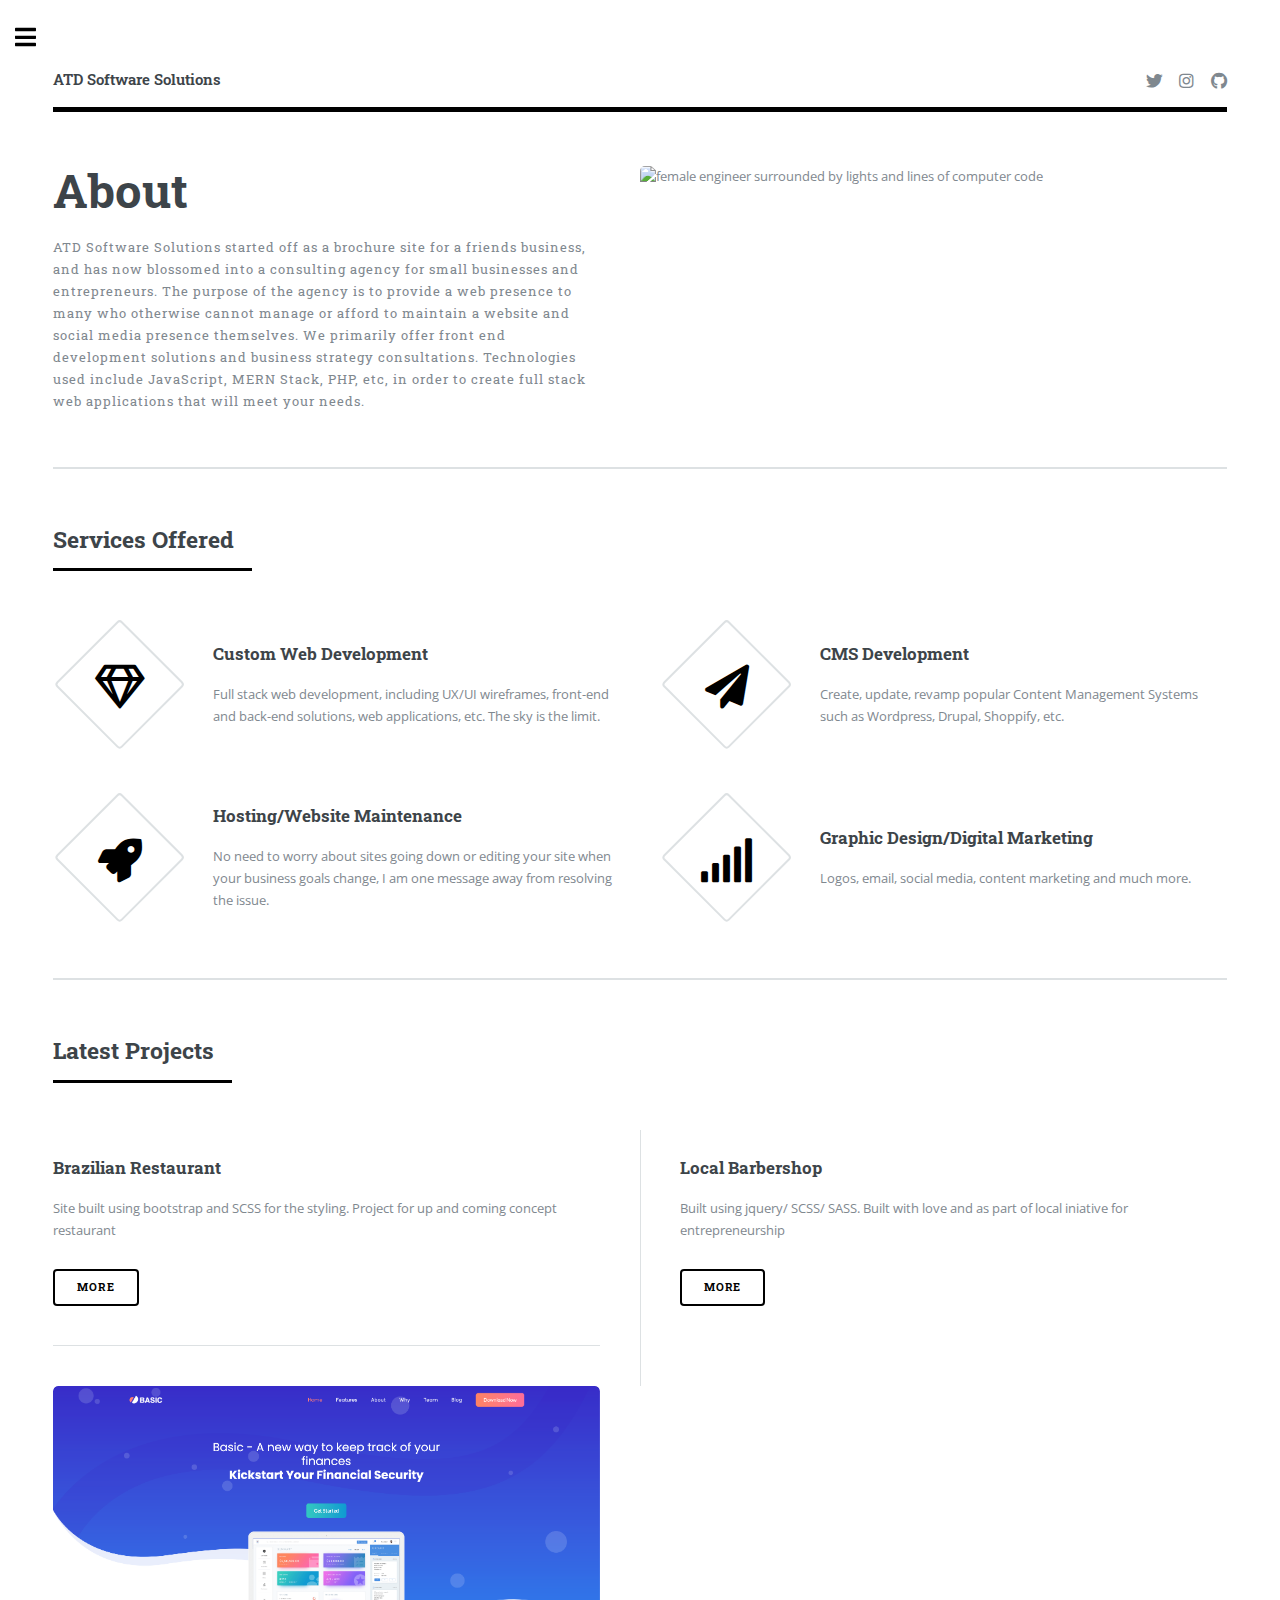
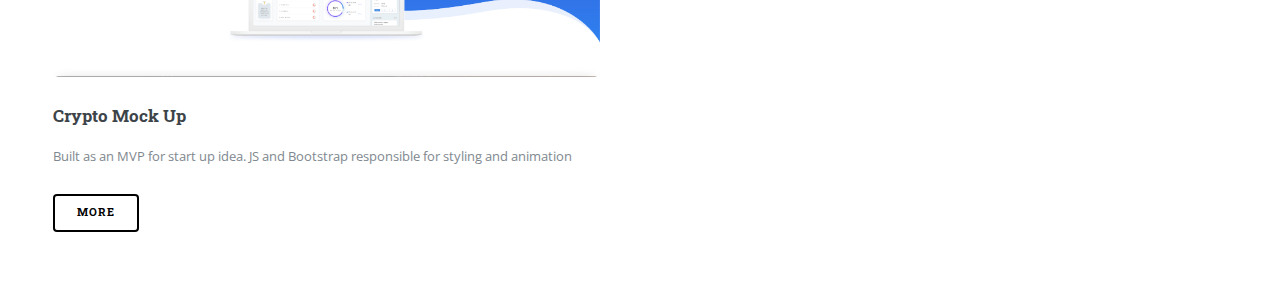
==== commit c01f735a: "update" ====
--- a/generic.html
+++ b/generic.html
@@ -36,9 +36,9 @@
 								<section id="banner">
 									<div class="content">
 										<header>
-											<h1>About Me</h1>
+											<h1>About</h1>
 											<p>
-												I am a software engineer with a passion for helping others grow and sustain their businesses through technology. I started ATD Software Solutions as part of my activism to help refugee and Latin American business owners have a web presence and thereby increase profits and save their businesses during the pandemic. What started as a simple brochure site for a friend going into a new business venture, has become a way to build relationships and foster reciprocity through collaboration with new projects and sites. I wake up every day, excited for new opportunities to build and expand the technologies we work with.  Looking forward to hear from you!
+												ATD Software Solutions started off as a brochure site for a friends business, and has now blossomed into a consulting agency for small businesses and entrepreneurs. The purpose of the agency is to provide a web presence to many who otherwise cannot manage or afford to maintain a website and social media presence themselves. We primarily offer front end development solutions and business strategy consultations. Technologies used include JavaScript, MERN Stack, PHP, etc, in order to create full stack web applications that will meet your needs.   
 											</p>
 											
 										</header>
@@ -48,7 +48,7 @@
 										
 									</div>
 									<span class="image object">
-										<img src="images/pic10.jpg" alt="" />
+										<img src="assets/images/thisisengineering-raeng-8hgmG03spF4-unsplash.jpg" alt="female engineer surrounded by lights and lines of computer code" />
 									</span>
 								</section>
 
@@ -96,30 +96,30 @@
 									</header>
 									<div class="posts">
 										<article>
-											<a href="#" class="image"><img src="images/pic01.jpg" alt="" /></a>
-											<h3>Interdum aenean</h3>
-											<p>Aenean ornare velit lacus, ac varius enim lorem ullamcorper dolore. Proin aliquam facilisis ante interdum. Sed nulla amet lorem feugiat tempus aliquam.</p>
+											<a href="chamadofierro.netlify.app" class="image"><img src="assets/images/chamadofierro.png" alt="" /></a>
+											<h3>Brazilian Restaurant</h3>
+											<p>Site built using bootstrap and SCSS for the styling. Project for up and coming concept restaurant</p>
 											<ul class="actions">
 												<li><a href="#" class="button">More</a></li>
 											</ul>
 										</article>
 										<article>
-											<a href="#" class="image"><img src="images/pic02.jpg" alt="" /></a>
-											<h3>Nulla amet dolore</h3>
-											<p>Aenean ornare velit lacus, ac varius enim lorem ullamcorper dolore. Proin aliquam facilisis ante interdum. Sed nulla amet lorem feugiat tempus aliquam.</p>
+											<a href="cutzbyblade.netlify.app" class="image"><img src="assets/images/cutzbyblade.png" alt="" /></a>
+											<h3>Local Barbershop</h3>
+											<p>Built using jquery/ SCSS/ SASS. Built with love and as part of local iniative for entrepreneurship</p>
 											<ul class="actions">
 												<li><a href="#" class="button">More</a></li>
 											</ul>
 										</article>
 										<article>
-											<a href="#" class="image"><img src="images/pic03.jpg" alt="" /></a>
-											<h3>Tempus ullamcorper</h3>
-											<p>Aenean ornare velit lacus, ac varius enim lorem ullamcorper dolore. Proin aliquam facilisis ante interdum. Sed nulla amet lorem feugiat tempus aliquam.</p>
+											<a href="basicfinance.netlify.app" class="image"><img src="assets/images/basic.png" alt="/assets/images/basic.png" /></a>
+											<h3>Crypto Mock Up</h3>
+											<p>Built as an MVP for start up idea. JS and Bootstrap responsible for styling and animation</p>
 											<ul class="actions">
 												<li><a href="#" class="button">More</a></li>
 											</ul>
 										</article>
-										<article>
+										<!-- <article>
 											<a href="#" class="image"><img src="images/pic04.jpg" alt="" /></a>
 											<h3>Sed etiam facilis</h3>
 											<p>Aenean ornare velit lacus, ac varius enim lorem ullamcorper dolore. Proin aliquam facilisis ante interdum. Sed nulla amet lorem feugiat tempus aliquam.</p>
@@ -140,7 +140,7 @@
 											<h3>Amet varius aliquam</h3>
 											<p>Aenean ornare velit lacus, ac varius enim lorem ullamcorper dolore. Proin aliquam facilisis ante interdum. Sed nulla amet lorem feugiat tempus aliquam.</p>
 											<ul class="actions">
-												<li><a href="#" class="button">More</a></li>
+												<li><a href="#" class="button">More</a></li> -->
 											</ul>
 										</article>
 									</div>
